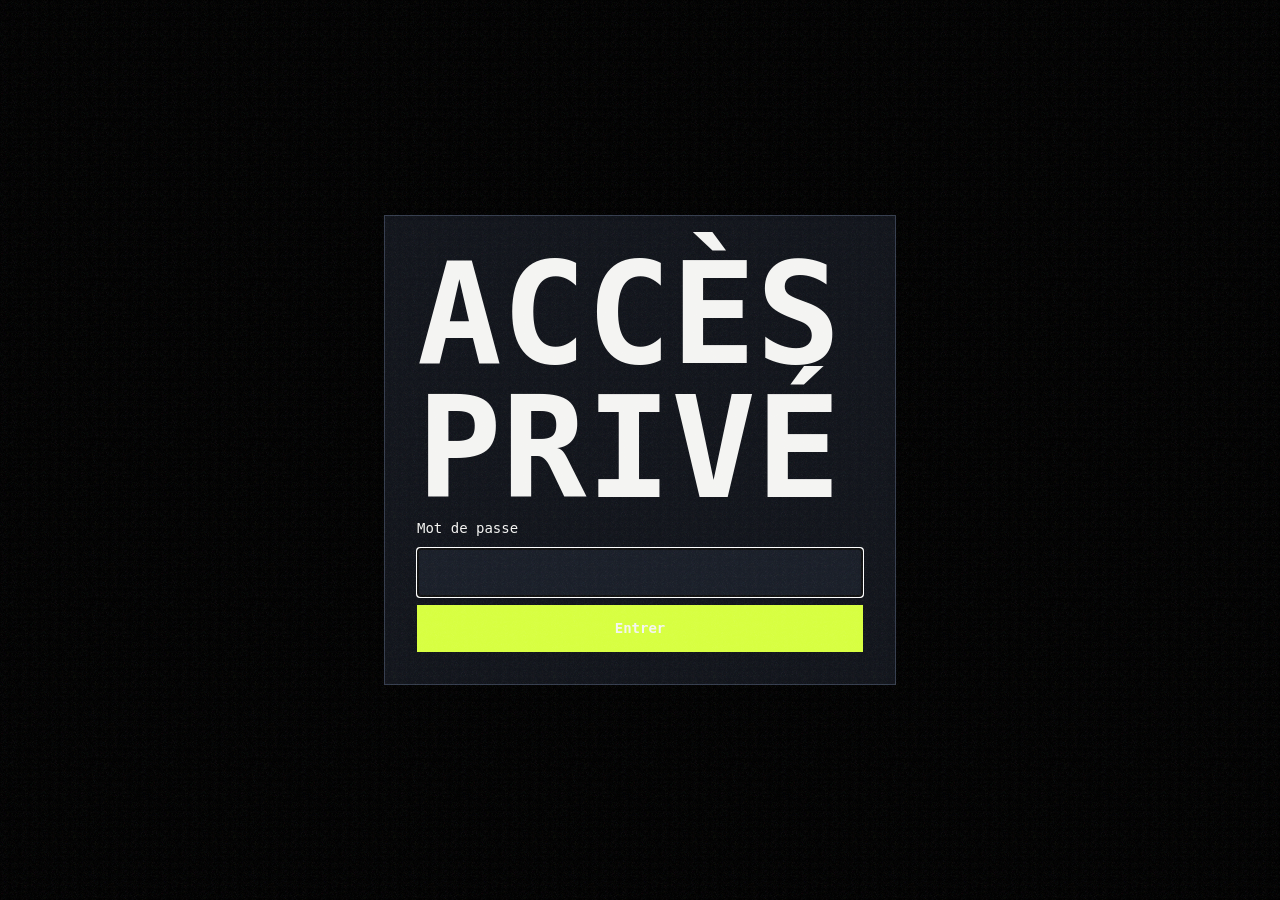
==== site/index.html @ f4f7c7a5 "ajout du site" ====
<!doctype html>
<html lang="fr">
<head>
<meta charset="utf-8">
<meta name="viewport" content="width=device-width,initial-scale=1">
<meta name="robots" content="noindex, nofollow">
<title>Portrait culturel — Accès privé</title>
<link rel="stylesheet" href="style.css">
<style>
  body { align-items: center; display: flex; justify-content: center; min-height: 100vh; }
  .login { background: #10131a; border: 1px solid #343c4d; max-width: 32rem; padding: 2rem; width: calc(100% - 2rem); }
  .login h1 { margin-top: 0; }
  .login label, .login input, .login button { display: block; width: 100%; }
  .login input, .login button { font: inherit; margin-top: .5rem; padding: .7rem; }
  .login input { background: #181d27; border: 1px solid #56627a; color: inherit; }
  .login button { background: #d7ff3f; border: 0; cursor: pointer; font-weight: 700; }
  .error { color: #ff8f8f; }
</style>
</head>
<body>
<main class="login">
  <form id="login-form">
    <h1>Accès privé</h1>
    <label for="password">Mot de passe</label>
    <input id="password" name="password" type="password" autocomplete="current-password" required autofocus>
    <button type="submit">Entrer</button>
    <p id="login-error" class="error" role="alert" hidden>Mot de passe incorrect.</p>
  </form>
</main>
<script src="content.enc.js"></script>
<script src="auth.js"></script>
</body>
</html>
---- site/style.css ----
:root{--bg:#000;--fg:#f4f4f2;--dim:#8a8a88;--line:#3a3a3a}
*{box-sizing:border-box;margin:0;padding:0}
html{scroll-behavior:smooth;background:var(--bg)}
body{background:var(--bg);color:var(--fg);font-family:'Space Mono',monospace;font-size:14px;line-height:1.75;overflow-x:hidden}
body::after{content:"";position:fixed;inset:0;pointer-events:none;opacity:.12;mix-blend-mode:screen;z-index:50;
 background-image:url("data:image/svg+xml,%3Csvg xmlns='http://www.w3.org/2000/svg' width='160' height='160'%3E%3Cfilter id='n'%3E%3CfeTurbulence baseFrequency='.9' numOctaves='2'/%3E%3C/filter%3E%3Crect width='160' height='160' filter='url(%23n)'/%3E%3C/svg%3E")}
a{color:inherit;text-decoration:none}
button{font:inherit;color:inherit;background:none;border:0;cursor:pointer}
b{font-weight:700}
.pixel{font-family:'Silkscreen','Courier New',monospace;font-weight:700;letter-spacing:.02em}
.progress{position:fixed;top:0;left:0;height:2px;width:0;background:var(--fg);z-index:60}
.glow{position:fixed;width:420px;height:420px;border-radius:50%;left:0;top:0;pointer-events:none;z-index:1;opacity:.12;background:radial-gradient(circle,#fff,transparent 65%);transform:translate(-50%,-50%)}
.top{position:fixed;top:0;left:0;right:0;z-index:40;display:flex;justify-content:space-between;align-items:center;padding:18px 32px;mix-blend-mode:difference;font-size:12px;text-transform:uppercase;color:#fff}
.top nav{display:flex;gap:26px}.top a:hover{text-decoration:underline}
.logo{font-family:'Silkscreen',monospace;font-size:18px}
section{position:relative}

/* HERO */
.hero{min-height:100vh;padding:140px 32px 110px;display:flex;flex-direction:column;justify-content:flex-end;gap:22px;overflow:hidden;border-bottom:1px dotted var(--line)}
.kicker{color:var(--dim);text-transform:uppercase;font-size:12px;position:relative;z-index:2}
h1{font-size:clamp(44px,11vw,170px);line-height:.95;text-transform:uppercase;position:relative;z-index:2}
.lead{max-width:460px;color:#bbb;position:relative;z-index:2}
.row{display:flex;gap:12px;flex-wrap:wrap;position:relative;z-index:2}
.btn{border:1px solid var(--fg);padding:12px 22px;text-transform:uppercase;font-size:12px;transition:.2s}
.btn:hover{background:var(--fg);color:#000}.btn.ghost{border-color:var(--line);color:var(--dim)}
.side{position:absolute;right:20px;top:50%;writing-mode:vertical-rl;transform:rotate(180deg) translateY(50%);text-transform:uppercase;font-size:11px;color:var(--dim)}
.mark{position:absolute;font-size:22px;z-index:1}
.m1{left:12%;top:25%}.m2{right:14%;top:22%}.m3{left:40%;top:60%}.m4{right:30%;top:70%}
.blob{position:absolute;border-radius:50%;filter:blur(70px);opacity:.75;pointer-events:none;animation:drift 14s ease-in-out infinite alternate}
.b1{width:46vw;height:46vw;right:-8vw;top:6vh;background:radial-gradient(circle,#ff6a1a,transparent 65%)}
.b2{width:40vw;height:40vw;right:6vw;top:26vh;background:radial-gradient(circle,#1d8fd1,transparent 65%);animation-delay:-4s}
.b3{width:34vw;height:34vw;left:-10vw;bottom:-8vw;background:radial-gradient(circle,#0fa88f,transparent 65%);animation-delay:-8s}
.b4{width:40vw;height:40vw;right:-12vw;top:10%;background:radial-gradient(circle,#c43a1b,transparent 65%)}
.bilan .b3{left:auto;right:-10vw;bottom:-10vw;opacity:.6}
@keyframes drift{to{transform:translate(4vw,-3vh) scale(1.12)}}

/* 3D wireframe cubes */
.cubes{position:absolute;right:8vw;top:16vh;width:340px;height:340px;perspective:900px;z-index:1}
.cube{position:absolute;transform-style:preserve-3d;animation:spin 18s linear infinite}
.cube i{position:absolute;inset:0;border:1.5px solid rgba(255,255,255,.85);background:rgba(255,255,255,.03)}
.cube i:nth-child(1){transform:translateZ(var(--s))}.cube i:nth-child(2){transform:rotateY(180deg) translateZ(var(--s))}
.cube i:nth-child(3){transform:rotateY(90deg) translateZ(var(--s))}.cube i:nth-child(4){transform:rotateY(-90deg) translateZ(var(--s))}
.cube i:nth-child(5){transform:rotateX(90deg) translateZ(var(--s))}.cube i:nth-child(6){transform:rotateX(-90deg) translateZ(var(--s))}
.c1{--s:70px;width:140px;height:140px;left:30px;top:20px}
.c2{--s:45px;width:90px;height:90px;left:200px;top:150px;animation-duration:12s;animation-direction:reverse}
.c3{--s:30px;width:60px;height:60px;left:90px;top:230px;animation-duration:9s}
@keyframes spin{from{transform:rotateX(55deg) rotateZ(0)}to{transform:rotateX(55deg) rotateZ(360deg)}}

.marquee{position:absolute;left:0;right:0;bottom:0;border-top:1px dotted var(--line);overflow:hidden;white-space:nowrap;padding:10px 0;font-family:'Silkscreen',monospace;font-size:12px;color:var(--dim);z-index:2;background:#000}
.marquee div{display:inline-block;animation:mq 30s linear infinite}
@keyframes mq{to{transform:translateX(-50%)}}

/* STATS */
.stats{display:grid;grid-template-columns:repeat(4,1fr);border-bottom:1px dotted var(--line)}
.stats div{padding:48px 20px;text-align:center;border-right:1px dotted var(--line)}
.stats div:last-child{border:0}
.stats b{display:block;font-size:clamp(36px,6vw,80px);line-height:1}
.stats span{color:var(--dim);font-size:12px}

/* GENERIC */
.sec{padding:120px 32px;border-bottom:1px dotted var(--line);overflow:hidden}
.idx{font-size:12px;color:var(--dim);margin-bottom:16px;text-transform:uppercase;position:relative;z-index:2}
.big{font-family:'Anton',Impact,sans-serif;font-weight:400;font-size:clamp(56px,12vw,190px);line-height:1;text-transform:uppercase;margin-bottom:56px;position:relative;z-index:2}
.cols{display:grid;grid-template-columns:1fr 1fr;gap:56px;position:relative;z-index:2}
.mono p+p{margin-top:16px}.mono{max-width:560px}
.mono b{color:#fff;border-bottom:1px solid var(--fg)}
.intro{margin:-24px 0 32px;color:var(--dim)}
.chain{list-style:none;border-top:1px solid var(--fg);align-self:start}
.chain li{display:grid;grid-template-columns:70px 1fr auto;align-items:center;padding:20px 0;border-bottom:1px dotted var(--line);transition:padding .25s}
.chain li:hover{padding-left:14px}
.chain b{font-size:26px}.chain span{font-family:'Anton',sans-serif;font-size:32px;letter-spacing:.03em}.chain i{color:var(--dim);font-style:normal;font-size:12px}

/* VALUES FILTER */
.values{display:flex;flex-wrap:wrap;gap:12px;margin-bottom:56px;position:relative;z-index:2}
.values button,.values span{border:1px solid var(--fg);padding:10px 18px;font-family:'Silkscreen',monospace;font-size:13px;transition:.2s}
.values button:hover,.values button.on{background:var(--fg);color:#000}
.values.static{margin:64px 0 0}
.agents-sec.filtering .agent:not(.hit){opacity:.18}

/* AGENT FICHES */
.agent{border-top:1px solid var(--fg);padding:36px 0 56px;display:grid;grid-template-columns:minmax(260px,.8fr) 1.4fr;gap:48px;position:relative;z-index:2;transition:opacity .3s}
.agent .n{color:var(--dim);font-size:12px;display:block;margin-bottom:14px}
.agent h3{font-family:'Anton',sans-serif;font-weight:400;font-size:clamp(44px,6vw,92px);line-height:1;text-transform:uppercase}
.agent h3 small{display:block;font-family:'Space Mono',monospace;font-size:12px;color:var(--dim);margin-top:14px;letter-spacing:.06em}
.agent .body p+p{margin-top:14px}
.agent .body b{color:#fff;border-bottom:1px solid var(--fg)}
table{width:100%;border-collapse:collapse;margin-top:28px;font-size:13px}
th,td{text-align:left;padding:9px 0;border-top:1px solid var(--line);vertical-align:top}
th{width:100px;font-family:'Silkscreen',monospace;font-size:11px;text-transform:uppercase;color:var(--dim);font-weight:400}
tr:last-child th,tr:last-child td{border-bottom:1px solid var(--line)}
.gauge{display:block;height:6px;width:100%;background:var(--line);position:relative;margin-top:8px}
.gauge::after{content:"";position:absolute;left:0;top:0;bottom:0;width:0;background:linear-gradient(90deg,#1d8fd1,#ff6a1a);transition:width 1.2s cubic-bezier(.2,.8,.2,1)}
.in .gauge::after,.no-js .gauge::after{width:var(--g)}
.todo{color:var(--dim);border:1px dashed var(--dim);padding:0 6px;font-style:normal;font-size:12px}

/* TENSIONS */
.tens .wave{position:absolute;left:0;top:18%;width:100%;height:60%;z-index:1;opacity:.9}
.wave path{fill:none;stroke:#fff;stroke-width:2;stroke-dasharray:3000;stroke-dashoffset:3000;vector-effect:non-scaling-stroke}
.grid3{display:grid;grid-template-columns:repeat(3,1fr);gap:0;margin-top:80px;position:relative;z-index:2;border-top:1px solid var(--fg)}
.card{padding:28px 28px 36px 0;border-bottom:1px dotted var(--line);background:linear-gradient(#000a,#000a)}
.card h4{font-family:'Anton',sans-serif;font-weight:400;font-size:34px;text-transform:uppercase;margin-bottom:14px}
.card b{border-bottom:1px solid var(--fg)}

/* BENNETT */
.scale{display:grid;grid-template-columns:repeat(6,1fr);gap:0;border:1px solid var(--fg);position:relative;z-index:2}
.scale button{padding:30px 6px;border-right:1px dotted var(--line);font-family:'Silkscreen',monospace;font-size:clamp(10px,1.2vw,14px);transition:.2s;position:relative}
.scale button:last-child{border:0}
.scale button:hover,.scale button.on{background:var(--fg);color:#000}
.scale .me::after{content:"MOI";position:absolute;top:-1px;left:-1px;right:-1px;font-size:10px;background:linear-gradient(90deg,#1d8fd1,#ff6a1a);color:#000;padding:1px 0}
.scale-tag{display:flex;justify-content:space-between;color:var(--dim);font-size:11px;margin:10px 0 40px;position:relative;z-index:2}
.scale-out{position:relative;z-index:2;max-width:760px;min-height:150px;border-left:1px solid var(--fg);padding-left:24px}
.scale-out h4{font-family:'Anton',sans-serif;font-weight:400;font-size:44px;text-transform:uppercase;margin-bottom:8px}
.scale-out em{display:block;margin-top:14px;color:var(--dim);font-style:normal}

footer{display:flex;justify-content:space-between;gap:20px;flex-wrap:wrap;padding:28px 32px;font-size:11px;text-transform:uppercase;color:var(--dim)}
footer a{color:var(--fg);text-decoration:underline}
.js .reveal{opacity:0;transform:translateY(28px);transition:opacity .8s,transform .8s}
.js .reveal.in{opacity:1;transform:none}
.js .agents-sec.filtering .agent.in:not(.hit){opacity:.18}

@media(max-width:900px){.agent{grid-template-columns:1fr;gap:24px}.grid3{grid-template-columns:1fr}.stats{grid-template-columns:1fr 1fr}.stats div{border-bottom:1px dotted var(--line)}.cubes{opacity:.5;right:-60px}}
@media(max-width:760px){.cols{grid-template-columns:1fr;gap:32px}.top nav,.side{display:none}.top,.hero,.sec{padding-left:20px;padding-right:20px}.scale{grid-template-columns:repeat(2,1fr)}.scale button{border-bottom:1px dotted var(--line)}.glow{display:none}}
@media(prefers-reduced-motion:reduce){.blob,.cube,.marquee div{animation:none}html{scroll-behavior:auto}.js .reveal{transition:none}}
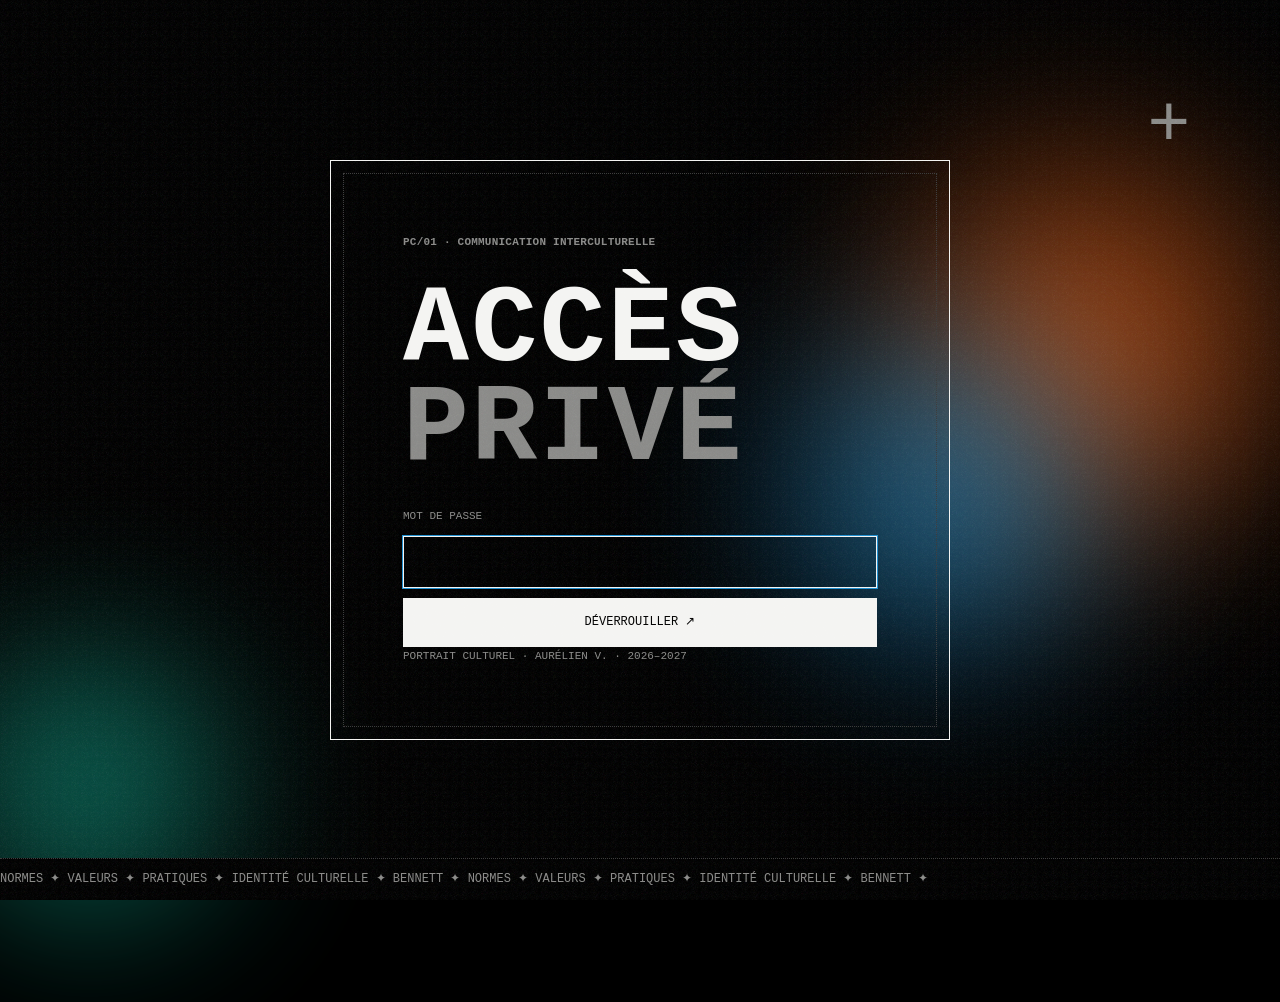
==== commit 4e8740d7: "completion site + amelioration du login" ====
--- a/site/index.html
+++ b/site/index.html
@@ -7,26 +7,39 @@
 <title>Portrait culturel — Accès privé</title>
 <link rel="stylesheet" href="style.css">
 <style>
-  body { align-items: center; display: flex; justify-content: center; min-height: 100vh; }
-  .login { background: #10131a; border: 1px solid #343c4d; max-width: 32rem; padding: 2rem; width: calc(100% - 2rem); }
-  .login h1 { margin-top: 0; }
-  .login label, .login input, .login button { display: block; width: 100%; }
-  .login input, .login button { font: inherit; margin-top: .5rem; padding: .7rem; }
-  .login input { background: #181d27; border: 1px solid #56627a; color: inherit; }
-  .login button { background: #d7ff3f; border: 0; cursor: pointer; font-weight: 700; }
-  .error { color: #ff8f8f; }
+  .login-page { align-items: center; display: flex; justify-content: center; min-height: 100vh; overflow: hidden; padding: 32px; position: relative; }
+  .login-page .blob { display: block; }
+  .login-card { border: 1px solid var(--fg); max-width: 620px; padding: clamp(28px, 6vw, 72px); position: relative; width: 100%; z-index: 2; }
+  .login-card::before { border: 1px dotted var(--line); content: ""; inset: 12px; pointer-events: none; position: absolute; }
+  .login-kicker, .login-meta { color: var(--dim); font-size: 11px; position: relative; text-transform: uppercase; z-index: 1; }
+  .login-card h1 { font-size: clamp(48px, 10vw, 110px); line-height: .9; margin: 28px 0; position: relative; text-transform: uppercase; z-index: 1; }
+  .login-card h1 em { color: var(--dim); font-style: normal; }
+  .login-card form, .login-card label, .login-card input, .login-card button { position: relative; z-index: 1; }
+  .login-card label { color: var(--dim); display: block; font-size: 11px; text-transform: uppercase; }
+  .login-card input, .login-card button { background: transparent; border: 1px solid var(--fg); color: var(--fg); display: block; font: inherit; margin-top: 10px; padding: 13px 15px; width: 100%; }
+  .login-card input:focus { outline: 1px solid #1d8fd1; }
+  .login-card button { background: var(--fg); color: #000; cursor: pointer; font-family: 'Silkscreen', monospace; font-size: 12px; text-transform: uppercase; transition: .2s; }
+  .login-card button:hover { background: #1d8fd1; color: #fff; }
+  .login-card .error { color: #ff6a1a; font-size: 12px; position: relative; z-index: 1; }
+  .login-mark { color: var(--dim); font-size: 72px; line-height: 1; position: absolute; right: 7%; top: 10%; }
+  .login-page .marquee { bottom: 0; }
 </style>
 </head>
-<body>
-<main class="login">
+<body class="login-page">
+<div class="blob b1"></div><div class="blob b2"></div><div class="blob b3"></div>
+<span class="login-mark">+</span>
+<main class="login-card">
+  <p class="login-kicker pixel">PC/01 · Communication interculturelle</p>
+  <h1 class="pixel">ACCÈS<br><em>PRIVÉ</em></h1>
   <form id="login-form">
-    <h1>Accès privé</h1>
     <label for="password">Mot de passe</label>
     <input id="password" name="password" type="password" autocomplete="current-password" required autofocus>
-    <button type="submit">Entrer</button>
+    <button type="submit">Déverrouiller ↗</button>
     <p id="login-error" class="error" role="alert" hidden>Mot de passe incorrect.</p>
   </form>
+  <p class="login-meta">Portrait culturel · Aurélien V. · 2026–2027</p>
 </main>
+<div class="marquee" aria-hidden="true"><div><span>NORMES ✦ VALEURS ✦ PRATIQUES ✦ IDENTITÉ CULTURELLE ✦ BENNETT ✦ </span><span>NORMES ✦ VALEURS ✦ PRATIQUES ✦ IDENTITÉ CULTURELLE ✦ BENNETT ✦ </span></div></div>
 <script src="content.enc.js"></script>
 <script src="auth.js"></script>
 </body>
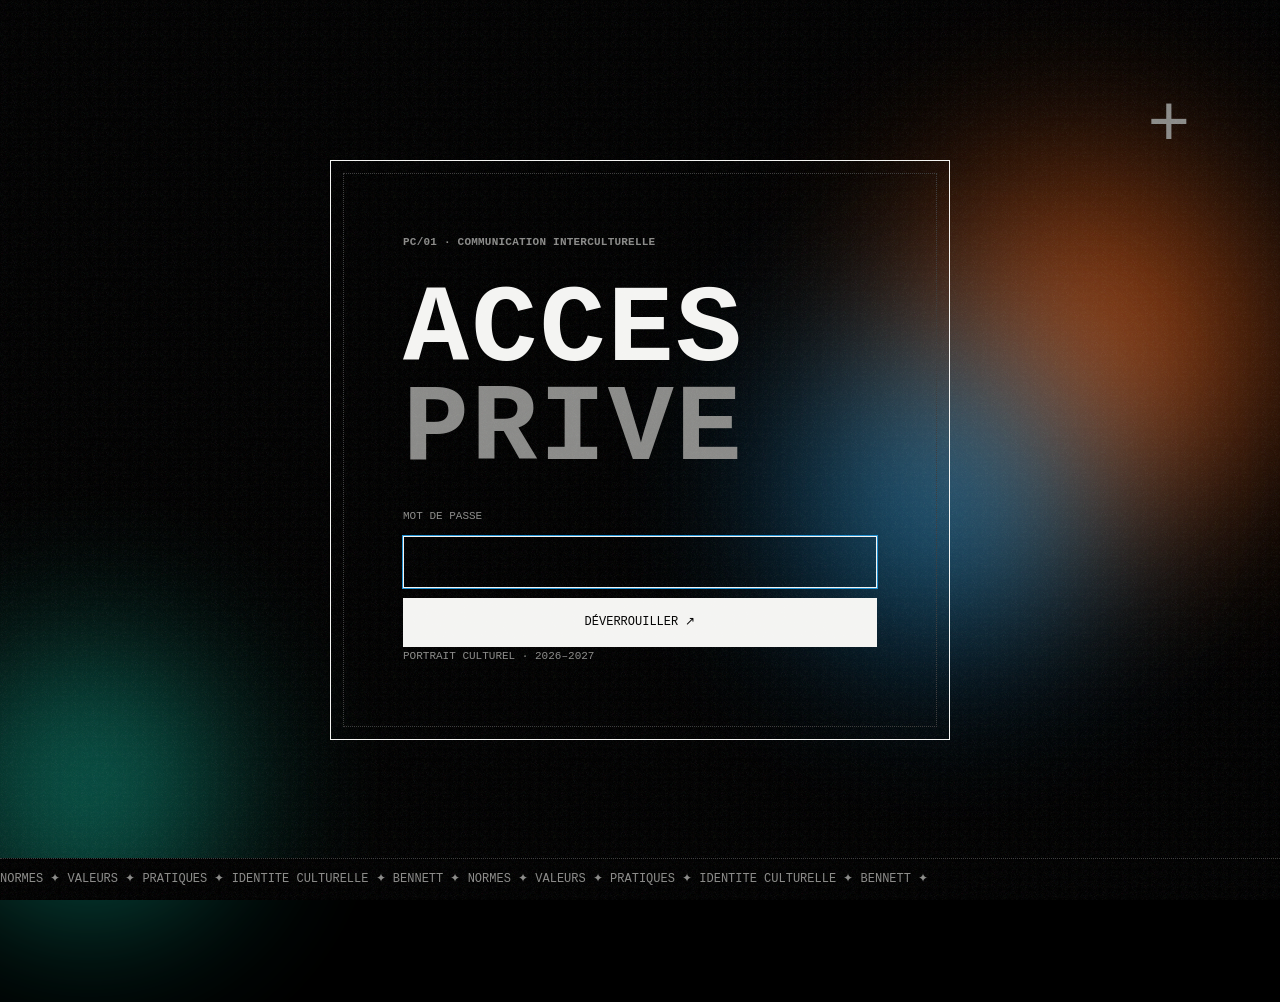
==== commit 6824e20a: "remove part + fix accent"" ====
--- a/site/index.html
+++ b/site/index.html
@@ -30,16 +30,16 @@
 <span class="login-mark">+</span>
 <main class="login-card">
   <p class="login-kicker pixel">PC/01 · Communication interculturelle</p>
-  <h1 class="pixel">ACCÈS<br><em>PRIVÉ</em></h1>
+  <h1 class="pixel">ACCES<br><em>PRIVE</em></h1>
   <form id="login-form">
     <label for="password">Mot de passe</label>
     <input id="password" name="password" type="password" autocomplete="current-password" required autofocus>
     <button type="submit">Déverrouiller ↗</button>
     <p id="login-error" class="error" role="alert" hidden>Mot de passe incorrect.</p>
   </form>
-  <p class="login-meta">Portrait culturel · Aurélien V. · 2026–2027</p>
+  <p class="login-meta">Portrait culturel · 2026–2027</p>
 </main>
-<div class="marquee" aria-hidden="true"><div><span>NORMES ✦ VALEURS ✦ PRATIQUES ✦ IDENTITÉ CULTURELLE ✦ BENNETT ✦ </span><span>NORMES ✦ VALEURS ✦ PRATIQUES ✦ IDENTITÉ CULTURELLE ✦ BENNETT ✦ </span></div></div>
+<div class="marquee" aria-hidden="true"><div><span>NORMES ✦ VALEURS ✦ PRATIQUES ✦ IDENTITE CULTURELLE ✦ BENNETT ✦ </span><span>NORMES ✦ VALEURS ✦ PRATIQUES ✦ IDENTITE CULTURELLE ✦ BENNETT ✦ </span></div></div>
 <script src="content.enc.js"></script>
 <script src="auth.js"></script>
 </body>
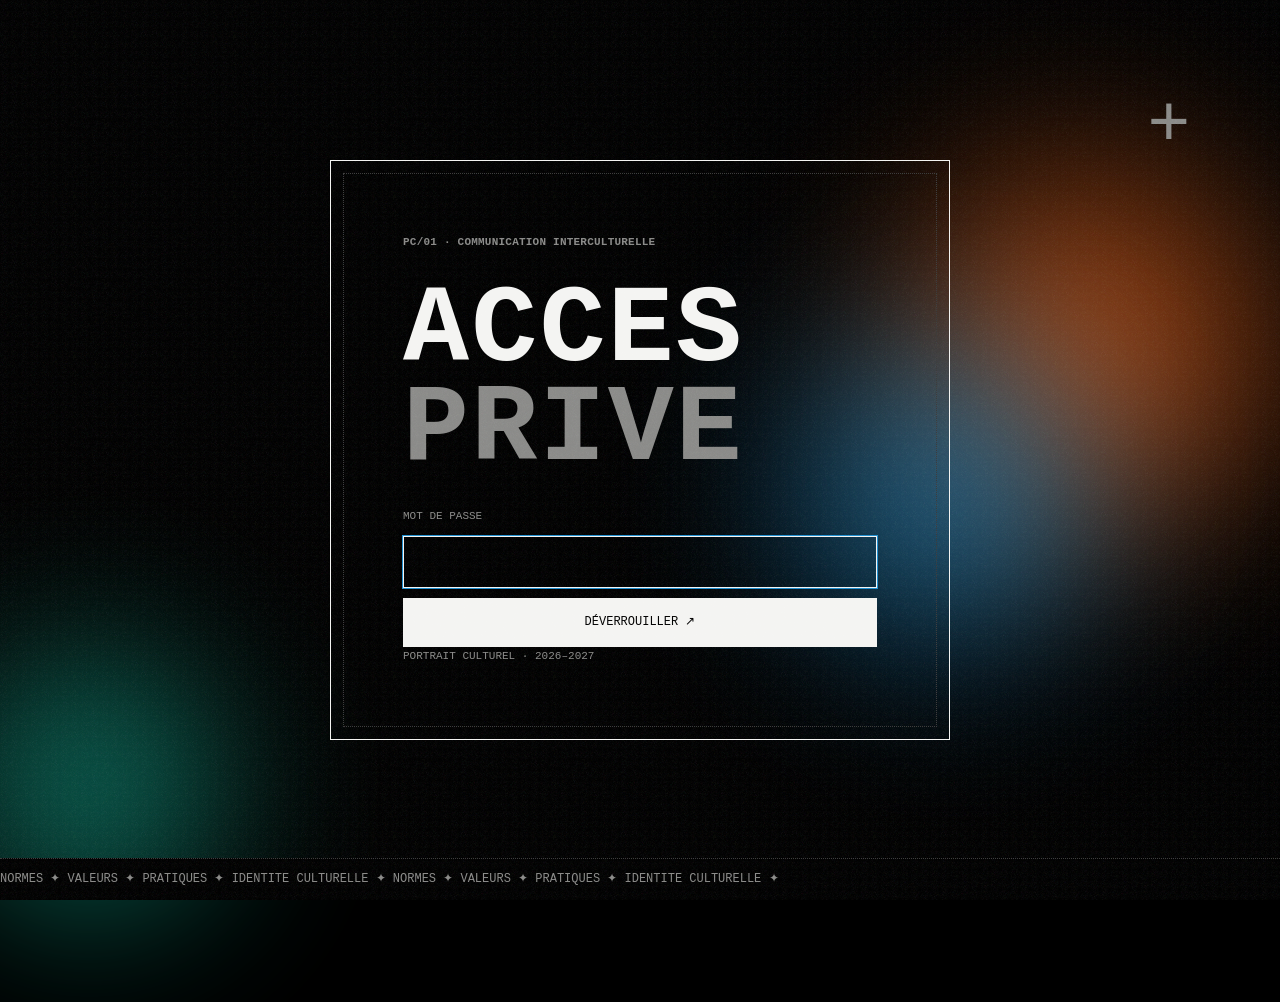
==== commit 767d1eb6: "Remove Bennett section from site Co-authored-by: Copilot <223556219+Copilot@users.noreply.github.com" ====
--- a/site/index.html
+++ b/site/index.html
@@ -39,8 +39,8 @@
   </form>
   <p class="login-meta">Portrait culturel · 2026–2027</p>
 </main>
-<div class="marquee" aria-hidden="true"><div><span>NORMES ✦ VALEURS ✦ PRATIQUES ✦ IDENTITE CULTURELLE ✦ BENNETT ✦ </span><span>NORMES ✦ VALEURS ✦ PRATIQUES ✦ IDENTITE CULTURELLE ✦ BENNETT ✦ </span></div></div>
-<script src="content.enc.js"></script>
+<div class="marquee" aria-hidden="true"><div><span>NORMES ✦ VALEURS ✦ PRATIQUES ✦ IDENTITE CULTURELLE ✦ </span><span>NORMES ✦ VALEURS ✦ PRATIQUES ✦ IDENTITE CULTURELLE ✦ </span></div></div>
+<script src="content.enc.js?v=3"></script>
 <script src="auth.js"></script>
 </body>
 </html>
--- a/site/style.css
+++ b/site/style.css
@@ -101,17 +101,6 @@
 .card h4{font-family:'Anton',sans-serif;font-weight:400;font-size:34px;text-transform:uppercase;margin-bottom:14px}
 .card b{border-bottom:1px solid var(--fg)}
 
-/* BENNETT */
-.scale{display:grid;grid-template-columns:repeat(6,1fr);gap:0;border:1px solid var(--fg);position:relative;z-index:2}
-.scale button{padding:30px 6px;border-right:1px dotted var(--line);font-family:'Silkscreen',monospace;font-size:clamp(10px,1.2vw,14px);transition:.2s;position:relative}
-.scale button:last-child{border:0}
-.scale button:hover,.scale button.on{background:var(--fg);color:#000}
-.scale .me::after{content:"MOI";position:absolute;top:-1px;left:-1px;right:-1px;font-size:10px;background:linear-gradient(90deg,#1d8fd1,#ff6a1a);color:#000;padding:1px 0}
-.scale-tag{display:flex;justify-content:space-between;color:var(--dim);font-size:11px;margin:10px 0 40px;position:relative;z-index:2}
-.scale-out{position:relative;z-index:2;max-width:760px;min-height:150px;border-left:1px solid var(--fg);padding-left:24px}
-.scale-out h4{font-family:'Anton',sans-serif;font-weight:400;font-size:44px;text-transform:uppercase;margin-bottom:8px}
-.scale-out em{display:block;margin-top:14px;color:var(--dim);font-style:normal}
-
 footer{display:flex;justify-content:space-between;gap:20px;flex-wrap:wrap;padding:28px 32px;font-size:11px;text-transform:uppercase;color:var(--dim)}
 footer a{color:var(--fg);text-decoration:underline}
 .js .reveal{opacity:0;transform:translateY(28px);transition:opacity .8s,transform .8s}
@@ -119,5 +108,5 @@
 .js .agents-sec.filtering .agent.in:not(.hit){opacity:.18}
 
 @media(max-width:900px){.agent{grid-template-columns:1fr;gap:24px}.grid3{grid-template-columns:1fr}.stats{grid-template-columns:1fr 1fr}.stats div{border-bottom:1px dotted var(--line)}.cubes{opacity:.5;right:-60px}}
-@media(max-width:760px){.cols{grid-template-columns:1fr;gap:32px}.top nav,.side{display:none}.top,.hero,.sec{padding-left:20px;padding-right:20px}.scale{grid-template-columns:repeat(2,1fr)}.scale button{border-bottom:1px dotted var(--line)}.glow{display:none}}
+@media(max-width:760px){.cols{grid-template-columns:1fr;gap:32px}.top nav,.side{display:none}.top,.hero,.sec{padding-left:20px;padding-right:20px}.glow{display:none}}
 @media(prefers-reduced-motion:reduce){.blob,.cube,.marquee div{animation:none}html{scroll-behavior:auto}.js .reveal{transition:none}}
